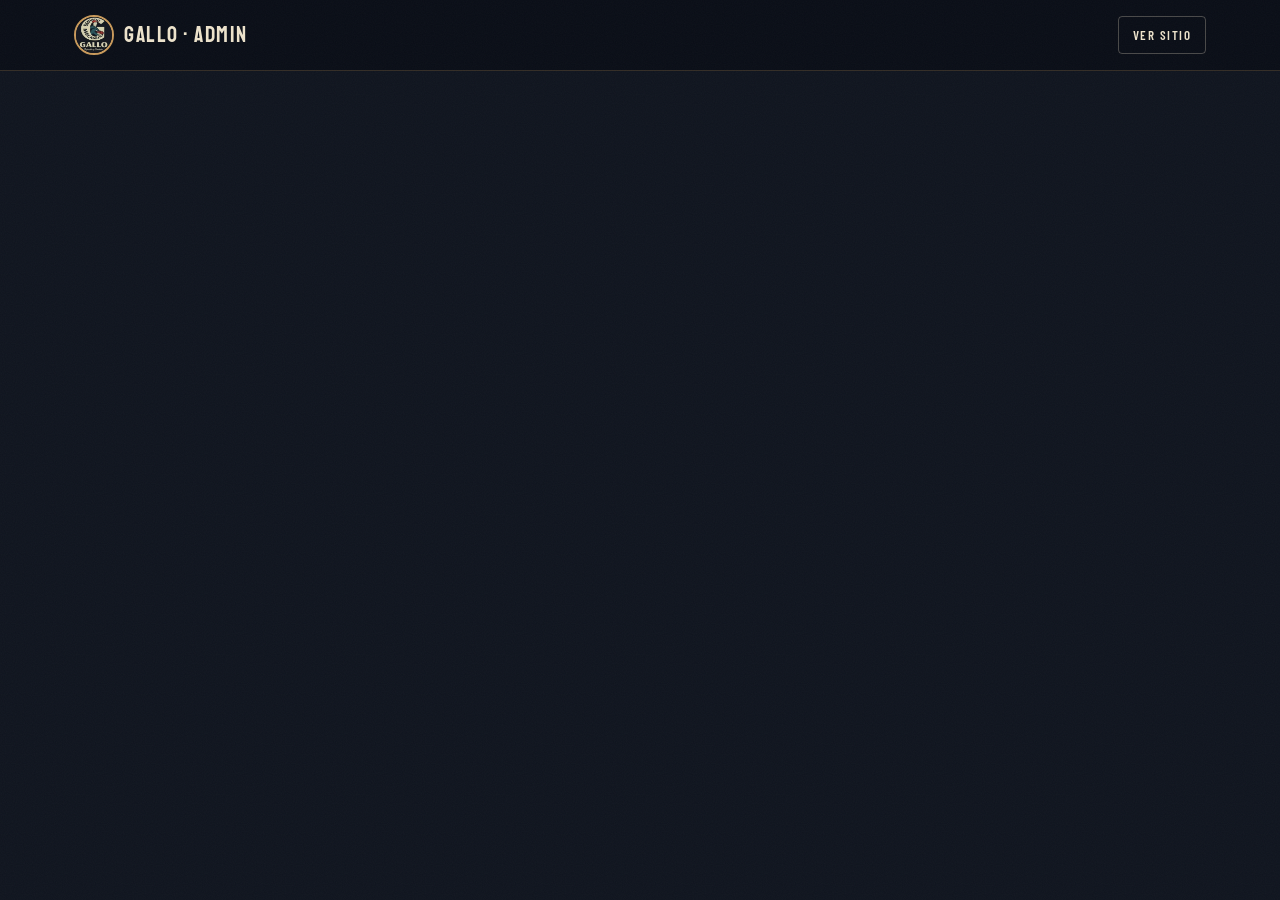
==== admin.html @ 58a60e8d "Sitio Gallo Servicio Mecánico: web institucional + catálogo + panel admin (Supabase) Co-Authored-By:" ====
<!DOCTYPE html>
<html lang="es">
<head>
<meta charset="utf-8">
<meta name="viewport" content="width=device-width, initial-scale=1">
<title>Administración | Gallo Servicio Mecánico</title>
<meta name="robots" content="noindex, nofollow">
<link rel="icon" href="assets/logo.jpg">
<link rel="preconnect" href="https://fonts.googleapis.com">
<link rel="preconnect" href="https://fonts.gstatic.com" crossorigin>
<link href="https://fonts.googleapis.com/css2?family=Staatliches&family=Barlow:wght@400;500;600;700&family=Barlow+Condensed:wght@500;600;700&display=swap" rel="stylesheet">
<link rel="stylesheet" href="css/styles.css">
<style>
  .admin-top{position:sticky;top:0;z-index:50;background:rgba(11,15,23,.96);backdrop-filter:blur(10px);border-bottom:1px solid var(--line)}
  .admin-top .wrap{display:flex;align-items:center;justify-content:space-between;height:70px;gap:16px}
  .admin-top .brand b{font-family:'Staatliches';font-size:22px;letter-spacing:1.5px}
  .btn.sm{padding:8px 14px;font-size:13px}
  .muted{color:var(--cream-mute)}

  /* Login */
  #login-view{min-height:calc(100vh - 70px);display:flex;align-items:center;justify-content:center;padding:40px 24px}
  .login-card{width:100%;max-width:400px;background:var(--navy-700);border:1px solid var(--line);border-radius:var(--radius);padding:40px 34px;box-shadow:var(--shadow-lg)}
  .login-card img{height:64px;width:64px;border-radius:50%;border:2px solid var(--gold);margin:0 auto 18px;display:block}
  .login-card h1{font-size:32px;text-align:center;margin-bottom:6px}
  .login-card p.sub{text-align:center;color:var(--cream-mute);margin-bottom:26px;font-size:14px}

  label{display:block;font-family:'Barlow Condensed';text-transform:uppercase;letter-spacing:1.5px;font-size:13px;color:var(--gold-bright);font-weight:600;margin:14px 0 6px}
  input[type=text],input[type=email],input[type=password],input[type=number],textarea{
    width:100%;padding:12px 14px;background:var(--navy-900);border:1px solid var(--line);
    border-radius:var(--radius);color:var(--cream);font-family:'Barlow';font-size:15px;outline:none;transition:border-color .18s;
  }
  input:focus,textarea:focus{border-color:var(--gold)}
  textarea{resize:vertical;min-height:90px}
  .msg{color:#ff8f7d;font-size:14px;margin-top:12px;min-height:18px}

  /* Dashboard */
  #dash-view{display:none;padding:40px 0 80px}
  .dash-head{display:flex;align-items:center;justify-content:space-between;gap:16px;margin-bottom:30px;flex-wrap:wrap}
  .dash-head h1{font-size:40px}

  .prow{display:grid;grid-template-columns:70px 1fr auto;gap:18px;align-items:center;background:var(--navy-700);border:1px solid var(--line);border-radius:var(--radius);padding:16px;margin-bottom:12px}
  .prow img{width:70px;height:70px;object-fit:cover;border-radius:var(--radius);background:var(--navy-900)}
  .prow-info b{font-family:'Staatliches';font-size:22px;letter-spacing:.5px;display:block}
  .prow-info span{color:var(--gold-bright);font-family:'Barlow Condensed';letter-spacing:1px;font-size:14px}
  .prow-info p{color:var(--cream-mute);font-size:14px;margin-top:4px;display:-webkit-box;-webkit-line-clamp:1;-webkit-box-orient:vertical;overflow:hidden}
  .prow-actions{display:flex;gap:8px}
  @media(max-width:620px){.prow{grid-template-columns:56px 1fr}.prow-actions{grid-column:1/-1}.prow img{width:56px;height:56px}}

  /* Modal */
  #modal{position:fixed;inset:0;z-index:120;background:rgba(6,9,14,.8);display:none;align-items:flex-start;justify-content:center;padding:40px 16px;overflow:auto}
  #modal.open{display:flex}
  .modal-card{width:100%;max-width:560px;background:var(--navy-800);border:1px solid var(--line);border-radius:var(--radius);box-shadow:var(--shadow-lg)}
  .modal-hd{display:flex;align-items:center;justify-content:space-between;padding:22px 26px;border-bottom:1px solid var(--line)}
  .modal-hd h2{font-size:28px}
  .modal-hd button{background:none;border:0;color:var(--cream-mute);font-size:24px;cursor:pointer;line-height:1}
  .modal-bd{padding:26px}
  .row2{display:grid;grid-template-columns:1fr 1fr;gap:16px}
  @media(max-width:480px){.row2{grid-template-columns:1fr}}

  /* Dropzone imágenes */
  .imgs-head{display:flex;justify-content:space-between;align-items:center}
  #thumbs{display:flex;gap:10px;flex-wrap:wrap;margin:10px 0}
  .thumb{position:relative;width:84px;height:84px;border-radius:var(--radius);overflow:hidden;border:1px solid var(--line)}
  .thumb img{width:100%;height:100%;object-fit:cover}
  .thumb button{position:absolute;top:2px;right:2px;width:22px;height:22px;border-radius:50%;border:0;background:rgba(193,53,43,.95);color:#fff;cursor:pointer;font-size:12px;line-height:1}
  #dropzone{display:flex;align-items:center;justify-content:center;gap:8px;padding:22px;border:1.5px dashed var(--line);border-radius:var(--radius);cursor:pointer;color:var(--cream-mute);transition:.18s}
  #dropzone:hover{border-color:var(--gold);color:var(--gold-bright)}
  .save-row{display:flex;align-items:center;gap:16px;margin-top:22px}

  #not-configured{display:none;max-width:640px;margin:60px auto;padding:0 24px;text-align:center}
  #not-configured .card{background:var(--navy-700);border:1px solid var(--line);border-radius:var(--radius);padding:40px 34px}
  #not-configured code{background:var(--navy-900);padding:2px 6px;border-radius:3px;color:var(--gold-bright);font-size:13px}
  #not-configured a{color:var(--gold-bright)}
</style>
</head>
<body>

<header class="admin-top">
  <div class="wrap">
    <a href="index.html" class="brand" style="display:flex;align-items:center;gap:10px;text-decoration:none">
      <img src="assets/logo.jpg" alt="" style="height:40px;width:40px;border-radius:50%;border:2px solid var(--gold)">
      <b class="display">GALLO · Admin</b>
    </a>
    <div style="display:flex;align-items:center;gap:14px">
      <span class="muted" id="user-email" style="font-size:14px"></span>
      <a class="btn btn-ghost sm" href="index.html">Ver sitio</a>
      <button class="btn btn-red sm" id="logout-btn" style="display:none">Salir</button>
    </div>
  </div>
</header>

<!-- Supabase sin configurar -->
<div id="not-configured">
  <div class="card">
    <h1 style="font-size:34px;margin-bottom:14px">Falta configurar Supabase</h1>
    <p class="muted" style="margin-bottom:16px">Para activar el panel de administración, completá tus credenciales en <code>js/supabase.js</code> y ejecutá el <code>supabase-setup.sql</code>.</p>
    <p class="muted">Seguí los pasos del <a href="https://supabase.com" target="_blank" rel="noopener">README</a>. Es gratis y toma unos minutos.</p>
  </div>
</div>

<!-- Login -->
<div id="login-view" style="display:none">
  <form class="login-card" id="login-form">
    <img src="assets/logo.jpg" alt="Gallo">
    <h1>Administración</h1>
    <p class="sub">Ingresá para gestionar los productos</p>
    <label for="email">Email</label>
    <input id="email" type="email" autocomplete="username" required>
    <label for="password">Contraseña</label>
    <input id="password" type="password" autocomplete="current-password" required>
    <button class="btn btn-red" id="login-btn" style="width:100%;justify-content:center;margin-top:22px" type="submit">Ingresar</button>
    <div class="msg" id="login-msg"></div>
  </form>
</div>

<!-- Dashboard -->
<main id="dash-view">
  <div class="wrap">
    <div class="dash-head">
      <div>
        <span class="eyebrow">Panel</span>
        <h1>Productos</h1>
      </div>
      <button class="btn btn-gold" id="new-btn">+ Nuevo producto</button>
    </div>
    <div id="prod-list"></div>
  </div>
</main>

<!-- Modal formulario -->
<div id="modal">
  <div class="modal-card">
    <div class="modal-hd">
      <h2 id="form-title">Nuevo producto</h2>
      <button id="modal-close" aria-label="Cerrar">✕</button>
    </div>
    <form class="modal-bd" id="prod-form">
      <label for="f-nombre">Nombre *</label>
      <input id="f-nombre" type="text" required maxlength="120">

      <label for="f-desc">Descripción</label>
      <textarea id="f-desc" maxlength="600"></textarea>

      <div class="row2">
        <div>
          <label for="f-precio">Precio (ARS)</label>
          <input id="f-precio" type="number" min="0" step="1" placeholder="Dejar vacío = Consultar">
        </div>
        <div>
          <label>&nbsp;</label>
          <p class="muted" style="font-size:13px;padding-top:12px">Si lo dejás vacío se muestra “Consultar”.</p>
        </div>
      </div>

      <div class="imgs-head" style="margin-top:16px">
        <label style="margin:0">Imágenes (hasta 3)</label>
        <span class="muted" id="img-count" style="font-size:13px">0/3</span>
      </div>
      <div id="thumbs"></div>
      <div id="dropzone">
        <svg viewBox="0 0 24 24" width="20" height="20" fill="none" stroke="currentColor" stroke-width="1.8"><path d="M12 5v14M5 12h14"/></svg>
        <span>Agregar imagen</span>
      </div>
      <input id="f-files" type="file" accept="image/*" multiple hidden>

      <div class="save-row">
        <button class="btn btn-red" id="save-btn" type="submit">Guardar producto</button>
        <div class="msg" id="form-msg" style="margin:0"></div>
      </div>
    </form>
  </div>
</div>

<script type="module" src="js/admin.js"></script>
</body>
</html>
---- css/styles.css ----
/* ======================================================================
   GALLO · Servicio Mecánico — Sistema de diseño
   Estética: vintage garage / automotor retro
   Navy profundo · crema · rojo insignia · dorado ala
   ====================================================================== */

/* ---------- Tokens ---------- */
:root{
  --navy-900:#0B0F17;
  --navy-800:#10151F;
  --navy-700:#151C29;
  --navy-600:#1B2434;
  --navy-500:#232E42;
  --line:rgba(201,154,91,.22);      /* hairline dorada */
  --line-soft:rgba(237,227,204,.10);

  --cream:#EDE3CC;
  --cream-dim:#C6C1B2;
  --cream-mute:rgba(237,227,204,.55);

  --red:#C1352B;
  --red-bright:#D8422F;
  --red-deep:#9E2A22;

  --gold:#C99A5B;
  --gold-bright:#DDB176;

  --wa:#25D366;
  --wa-dark:#1DAE55;

  --shadow-lg:0 24px 60px -20px rgba(0,0,0,.7);
  --shadow-md:0 12px 30px -12px rgba(0,0,0,.6);

  --maxw:1180px;
  --radius:4px;
}

/* ---------- Reset ---------- */
*,*::before,*::after{box-sizing:border-box;margin:0;padding:0}
html{scroll-behavior:smooth;-webkit-text-size-adjust:100%}
body{
  font-family:'Barlow',system-ui,sans-serif;
  color:var(--cream);
  background:var(--navy-800);
  line-height:1.6;
  overflow-x:hidden;
  -webkit-font-smoothing:antialiased;
}
img{max-width:100%;display:block}
a{color:inherit}

/* Grano/textura sutil global */
body::before{
  content:"";
  position:fixed;inset:0;z-index:9999;pointer-events:none;opacity:.035;
  background-image:url("data:image/svg+xml,%3Csvg xmlns='http://www.w3.org/2000/svg' width='140' height='140'%3E%3Cfilter id='n'%3E%3CfeTurbulence type='fractalNoise' baseFrequency='0.9' numOctaves='2'/%3E%3C/filter%3E%3Crect width='100%25' height='100%25' filter='url(%23n)'/%3E%3C/svg%3E");
}

/* ---------- Tipografía ---------- */
.display{font-family:'Staatliches',sans-serif;font-weight:400;letter-spacing:.5px;line-height:.95;text-transform:uppercase}
.script{font-family:'Kaushan Script',cursive;font-weight:400}
.cond{font-family:'Barlow Condensed',sans-serif}

h1,h2,h3{font-family:'Staatliches',sans-serif;font-weight:400;line-height:.98;text-transform:uppercase;letter-spacing:.4px;color:var(--cream)}

.eyebrow{
  font-family:'Barlow Condensed',sans-serif;
  text-transform:uppercase;letter-spacing:3.5px;font-weight:600;
  font-size:14px;color:var(--gold-bright);
  display:inline-flex;align-items:center;gap:10px;
}
.eyebrow::before{content:"";width:26px;height:2px;background:var(--red);display:inline-block}

/* ---------- Layout ---------- */
.wrap{max-width:var(--maxw);margin:0 auto;padding:0 24px;width:100%}
section{position:relative}
.section-pad{padding:96px 0}
.center{text-align:center}

/* ---------- Botones ---------- */
.btn{
  display:inline-flex;align-items:center;gap:9px;
  font-family:'Barlow Condensed',sans-serif;
  text-transform:uppercase;letter-spacing:1.5px;font-weight:600;font-size:16px;
  padding:13px 26px;border-radius:var(--radius);text-decoration:none;
  border:1.5px solid transparent;cursor:pointer;transition:.18s ease;
  white-space:nowrap;
}
.btn-red{background:var(--red);color:#fff}
.btn-red:hover{background:var(--red-bright);transform:translateY(-1px)}
.btn-wa{background:var(--wa);color:#08240f}
.btn-wa:hover{background:var(--wa-dark);color:#fff;transform:translateY(-1px)}
.btn-ghost{background:transparent;color:var(--cream);border-color:rgba(237,227,204,.28)}
.btn-ghost:hover{border-color:var(--gold);color:var(--gold-bright)}
.btn-gold{background:var(--gold);color:var(--navy-900)}
.btn-gold:hover{background:var(--gold-bright)}
.btn svg{width:18px;height:18px;flex-shrink:0}

/* ---------- Nav ---------- */
.nav{
  position:fixed;top:0;left:0;right:0;z-index:100;
  transition:background .3s,box-shadow .3s,border-color .3s;
  background:linear-gradient(180deg,rgba(11,15,23,.85),rgba(11,15,23,0));
  border-bottom:1px solid transparent;
}
.nav.scrolled{
  background:rgba(11,15,23,.96);
  backdrop-filter:blur(10px);
  border-bottom:1px solid var(--line);
  box-shadow:0 8px 30px -18px #000;
}
.nav-inner{display:flex;align-items:center;justify-content:space-between;gap:20px;height:74px}
.brand{display:flex;align-items:center;gap:12px;text-decoration:none;flex-shrink:0}
.brand img{height:46px;width:46px;object-fit:cover;border-radius:50%;border:2px solid var(--gold);box-shadow:0 0 0 2px var(--navy-900)}
.brand-txt{display:flex;flex-direction:column;line-height:1}
.brand-txt b{font-family:'Staatliches',sans-serif;font-size:22px;letter-spacing:1.5px;color:var(--cream)}
.brand-txt span{font-family:'Barlow Condensed',sans-serif;font-size:10.5px;letter-spacing:2.5px;text-transform:uppercase;color:var(--gold-bright);font-weight:600}
.nav-links{display:flex;align-items:center;gap:30px}
.nav-links a{
  text-decoration:none;color:var(--cream-dim);
  font-family:'Barlow Condensed',sans-serif;text-transform:uppercase;
  letter-spacing:1.5px;font-weight:600;font-size:16px;transition:color .18s;position:relative;
}
.nav-links a::after{content:"";position:absolute;left:0;bottom:-6px;height:2px;width:0;background:var(--red);transition:width .22s}
.nav-links a:hover{color:var(--cream)}
.nav-links a:hover::after,.nav-links a.active::after{width:100%}
.nav-links a.active{color:var(--cream)}
.nav-cta{display:flex;align-items:center;gap:12px;flex-shrink:0}
.nav-toggle{display:none;background:none;border:0;cursor:pointer;padding:6px}
.nav-toggle span{display:block;width:26px;height:2px;background:var(--cream);margin:5px 0;transition:.25s}

@media(max-width:900px){
  .nav-links{
    position:fixed;inset:74px 0 auto 0;flex-direction:column;gap:0;
    background:rgba(11,15,23,.98);backdrop-filter:blur(10px);
    border-bottom:1px solid var(--line);
    max-height:0;overflow:hidden;transition:max-height .3s ease;
  }
  .nav-links.open{max-height:340px}
  .nav-links a{padding:16px 24px;width:100%;border-bottom:1px solid var(--line-soft);font-size:19px}
  .nav-toggle{display:block}
  .nav-cta .btn{display:none}
}

/* ---------- Winged badge (SVG usa currentColor) ---------- */
.badge-wing{color:var(--gold)}

/* ---------- Hero ---------- */
.hero{
  min-height:100vh;display:flex;align-items:center;position:relative;overflow:hidden;
  background:radial-gradient(120% 90% at 70% 10%,#1b2436 0%,var(--navy-800) 45%,var(--navy-900) 100%);
}
.hero-grid-lines{
  position:absolute;inset:0;pointer-events:none;opacity:.5;
  background-image:linear-gradient(var(--line-soft) 1px,transparent 1px),linear-gradient(90deg,var(--line-soft) 1px,transparent 1px);
  background-size:64px 64px;
  mask-image:radial-gradient(70% 60% at 30% 40%,#000,transparent 80%);
}
.hero-accent{position:absolute;left:0;top:0;bottom:0;width:4px;background:linear-gradient(180deg,transparent,var(--red) 15%,var(--gold) 85%,transparent)}
.hero-content{position:relative;z-index:3;padding:120px 0 70px}
.hero h1{font-size:clamp(52px,9vw,120px);color:var(--cream);text-shadow:0 3px 0 rgba(0,0,0,.25)}
.hero h1 .accent{color:var(--red-bright)}
.hero .lead{max-width:540px;color:var(--cream-mute);font-size:clamp(17px,2vw,20px);margin:22px 0 34px;line-height:1.55}
.hero-cta{display:flex;gap:14px;flex-wrap:wrap}
.hero-badge-deco{
  position:absolute;right:-40px;top:50%;transform:translateY(-50%);
  width:min(46vw,560px);opacity:.13;z-index:1;color:var(--gold);pointer-events:none;
}
@media(max-width:760px){.hero-badge-deco{display:none}}

/* ---------- Stat strip ---------- */
.stats{background:var(--navy-900);border-top:1px solid var(--line);border-bottom:1px solid var(--line)}
.stats-grid{display:grid;grid-template-columns:repeat(4,1fr)}
.stat{padding:36px 20px;text-align:center;border-right:1px solid var(--line-soft)}
.stat:last-child{border-right:0}
.stat b{display:block;font-family:'Staatliches',sans-serif;font-size:46px;color:var(--gold-bright);line-height:1}
.stat span{font-family:'Barlow Condensed',sans-serif;text-transform:uppercase;letter-spacing:2px;font-size:14px;color:var(--cream-dim);font-weight:600}
@media(max-width:720px){.stats-grid{grid-template-columns:repeat(2,1fr)}.stat:nth-child(2){border-right:0}.stat{border-bottom:1px solid var(--line-soft)}}

/* ---------- Section heading ---------- */
.sec-head{max-width:720px;margin-bottom:56px}
.sec-head.center{margin-left:auto;margin-right:auto}
.sec-head h2{font-size:clamp(38px,5.5vw,64px);margin:16px 0 14px}
.sec-head p{color:var(--cream-mute);font-size:18px}

/* ---------- Cards de servicio ---------- */
.svc-grid{display:grid;grid-template-columns:repeat(3,1fr);gap:20px}
@media(max-width:900px){.svc-grid{grid-template-columns:repeat(2,1fr)}}
@media(max-width:560px){.svc-grid{grid-template-columns:1fr}}
.svc{
  background:linear-gradient(180deg,var(--navy-700),var(--navy-800));
  border:1px solid var(--line);border-radius:var(--radius);padding:30px 26px;
  transition:.2s;position:relative;overflow:hidden;
}
.svc::before{content:"";position:absolute;left:0;top:0;height:3px;width:0;background:var(--red);transition:width .3s}
.svc:hover{transform:translateY(-4px);border-color:var(--gold);box-shadow:var(--shadow-md)}
.svc:hover::before{width:100%}
.svc-ico{width:52px;height:52px;display:grid;place-items:center;border:1.5px solid var(--gold);border-radius:50%;color:var(--gold-bright);margin-bottom:18px}
.svc-ico svg{width:26px;height:26px}
.svc h3{font-size:26px;margin-bottom:8px}
.svc p{color:var(--cream-mute);font-size:15.5px}

/* ---------- Lista de servicios (chips) ---------- */
.svc-chips{display:flex;flex-wrap:wrap;gap:12px;justify-content:center}
.chip{
  font-family:'Barlow Condensed',sans-serif;text-transform:uppercase;letter-spacing:1.2px;
  font-weight:600;font-size:16px;color:var(--cream);
  background:var(--navy-700);border:1px solid var(--line);border-radius:100px;
  padding:9px 20px;transition:.18s;
}
.chip:hover{background:var(--red);border-color:var(--red);color:#fff}

/* ---------- Split (nosotros) ---------- */
.split{display:grid;grid-template-columns:1.05fr .95fr;gap:56px;align-items:center}
@media(max-width:860px){.split{grid-template-columns:1fr;gap:32px}}
.split-media{position:relative}
.split-media img{border-radius:var(--radius);border:1px solid var(--line);box-shadow:var(--shadow-lg)}
.split-media .frame{position:absolute;inset:-14px -14px auto auto;width:70%;height:70%;border:2px solid var(--gold);border-radius:var(--radius);z-index:-1}
.split h2{font-size:clamp(34px,5vw,56px);margin-bottom:18px}
.split p{color:var(--cream-mute);margin-bottom:16px;font-size:17px}
.split ul{list-style:none;display:grid;gap:12px;margin:22px 0}
.split li{display:flex;gap:12px;align-items:flex-start;color:var(--cream-dim)}
.split li svg{width:22px;height:22px;color:var(--gold-bright);flex-shrink:0;margin-top:2px}

/* ---------- Franja CTA ---------- */
.cta-strip{background:linear-gradient(120deg,var(--red-deep),var(--red));position:relative;overflow:hidden}
.cta-strip::after{content:"";position:absolute;inset:0;background-image:linear-gradient(90deg,rgba(0,0,0,.15) 1px,transparent 1px);background-size:36px 100%;opacity:.4}
.cta-strip .wrap{display:flex;align-items:center;justify-content:space-between;gap:28px;padding:52px 24px;flex-wrap:wrap;position:relative;z-index:1}
.cta-strip h2{color:#fff;font-size:clamp(30px,4.5vw,48px)}
.cta-strip p{color:rgba(255,255,255,.85);margin-top:6px}

/* ---------- Franja medios de pago ---------- */
.pay{background:var(--navy-900);border-top:1px solid var(--line)}
.pay .wrap{display:flex;align-items:center;justify-content:center;gap:40px;padding:40px 24px;flex-wrap:wrap;text-align:center}
.pay .script{color:var(--gold-bright);font-size:32px}

/* ---------- Footer ---------- */
.footer{background:var(--navy-900);border-top:1px solid var(--line);padding:64px 0 28px}
.footer-grid{display:grid;grid-template-columns:1.4fr 1fr 1fr;gap:40px}
@media(max-width:760px){.footer-grid{grid-template-columns:1fr;gap:32px}}
.footer h4{font-family:'Barlow Condensed',sans-serif;text-transform:uppercase;letter-spacing:2px;font-size:15px;color:var(--gold-bright);margin-bottom:16px;font-weight:600}
.footer a{color:var(--cream-dim);text-decoration:none;transition:color .18s;display:block;margin-bottom:9px}
.footer a:hover{color:var(--cream)}
.footer p{color:var(--cream-mute);margin-bottom:9px}
.footer-brand img{height:56px;width:56px;border-radius:50%;border:2px solid var(--gold);margin-bottom:14px}
.footer-bottom{border-top:1px solid var(--line-soft);margin-top:44px;padding-top:22px;text-align:center;color:var(--cream-mute);font-size:14px}
.footer-bottom a{display:inline;color:var(--gold-bright)}

/* ---------- WhatsApp flotante ---------- */
.wa-float{
  position:fixed;right:22px;bottom:22px;z-index:200;
  width:58px;height:58px;border-radius:50%;background:var(--wa);
  display:grid;place-items:center;box-shadow:0 8px 24px rgba(37,211,102,.45);
  animation:waPulse 2.4s infinite;
}
.wa-float svg{width:30px;height:30px;color:#fff}
@keyframes waPulse{
  0%{box-shadow:0 8px 24px rgba(37,211,102,.5),0 0 0 0 rgba(37,211,102,.5)}
  70%{box-shadow:0 8px 24px rgba(37,211,102,.4),0 0 0 16px rgba(37,211,102,0)}
  100%{box-shadow:0 8px 24px rgba(37,211,102,.5),0 0 0 0 rgba(37,211,102,0)}
}

/* ---------- Mini hero (páginas internas) ---------- */
.mini-hero{
  padding:150px 0 70px;position:relative;overflow:hidden;
  background:radial-gradient(100% 120% at 80% 0%,#1b2436,var(--navy-900));
  border-bottom:1px solid var(--line);
}
.mini-hero h1{font-size:clamp(44px,7vw,86px);color:var(--cream)}
.mini-hero .crumb{font-family:'Barlow Condensed',sans-serif;text-transform:uppercase;letter-spacing:2px;color:var(--cream-mute);font-size:14px;margin-top:14px}
.mini-hero .crumb a{color:var(--gold-bright);text-decoration:none}

/* ---------- Reveal on scroll ---------- */
.reveal{opacity:0;transform:translateY(24px);transition:opacity .7s ease,transform .7s ease}
.reveal.in{opacity:1;transform:none}

/* ---------- Utilidades ---------- */
.bg-800{background:var(--navy-800)}
.bg-900{background:var(--navy-900)}
.bg-700{background:var(--navy-700)}
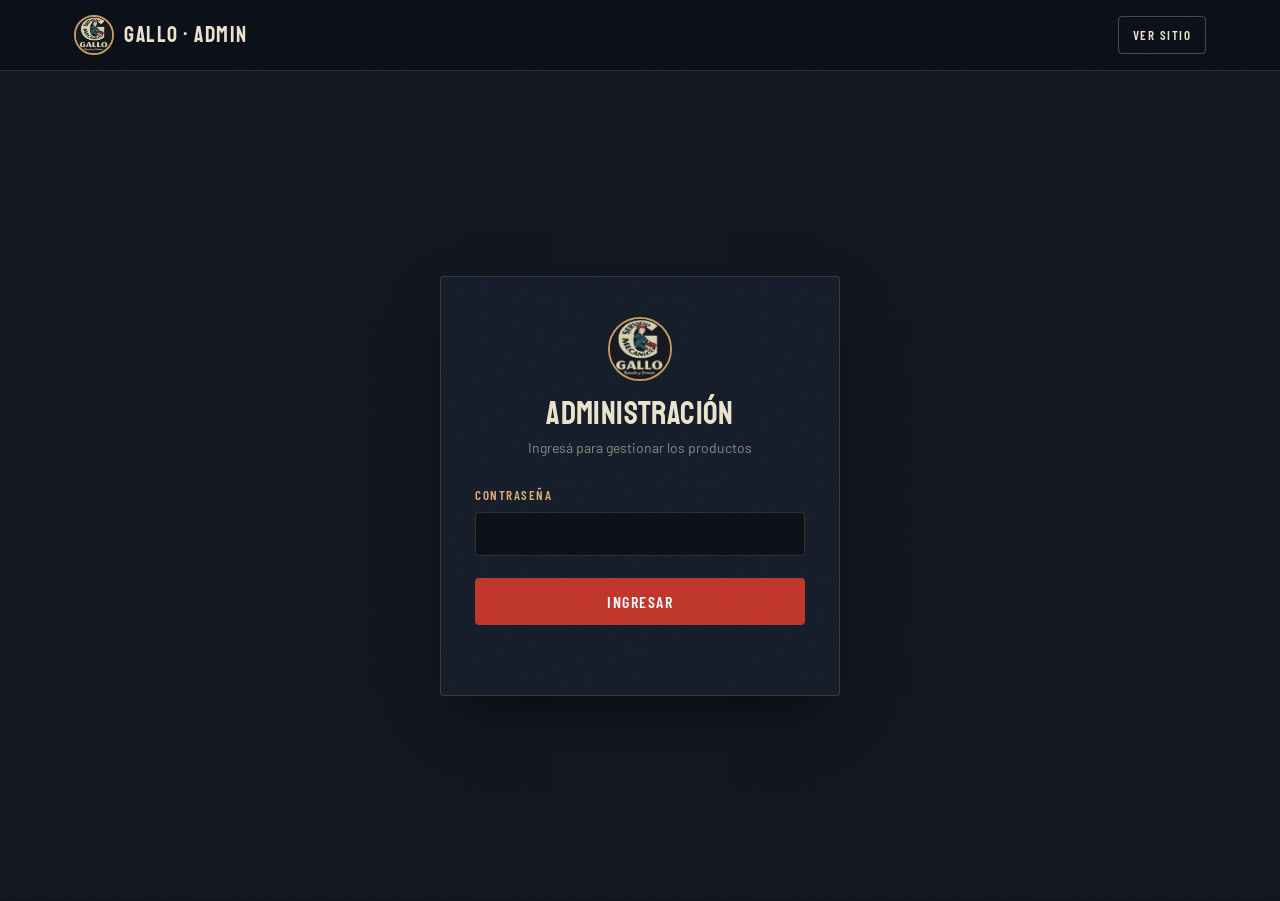
==== commit ade5973e: "Reemplaza Supabase por catálogo en el repo con backend portable El plan free de Supabase pausa el pr" ====
--- a/admin.html
+++ b/admin.html
@@ -67,10 +67,11 @@
   #dropzone:hover{border-color:var(--gold);color:var(--gold-bright)}
   .save-row{display:flex;align-items:center;gap:16px;margin-top:22px}
 
-  #not-configured{display:none;max-width:640px;margin:60px auto;padding:0 24px;text-align:center}
-  #not-configured .card{background:var(--navy-700);border:1px solid var(--line);border-radius:var(--radius);padding:40px 34px}
-  #not-configured code{background:var(--navy-900);padding:2px 6px;border-radius:3px;color:var(--gold-bright);font-size:13px}
-  #not-configured a{color:var(--gold-bright)}
+  /* Barra de estado del guardado */
+  #estado{display:none;border-radius:var(--radius);padding:13px 18px;margin-bottom:18px;font-size:14.5px;border:1px solid var(--line)}
+  #estado[data-tono="info"]{background:rgba(201,154,91,.12);color:var(--gold-bright)}
+  #estado[data-tono="ok"]{background:rgba(94,164,110,.14);color:#8fd6a4;border-color:rgba(94,164,110,.4)}
+  #estado[data-tono="error"]{background:rgba(193,53,43,.14);color:#ff8f7d;border-color:rgba(193,53,43,.45)}
 </style>
 </head>
 <body>
@@ -89,23 +90,12 @@
   </div>
 </header>
 
-<!-- Supabase sin configurar -->
-<div id="not-configured">
-  <div class="card">
-    <h1 style="font-size:34px;margin-bottom:14px">Falta configurar Supabase</h1>
-    <p class="muted" style="margin-bottom:16px">Para activar el panel de administración, completá tus credenciales en <code>js/supabase.js</code> y ejecutá el <code>supabase-setup.sql</code>.</p>
-    <p class="muted">Seguí los pasos del <a href="https://supabase.com" target="_blank" rel="noopener">README</a>. Es gratis y toma unos minutos.</p>
-  </div>
-</div>
-
 <!-- Login -->
-<div id="login-view" style="display:none">
+<div id="login-view">
   <form class="login-card" id="login-form">
     <img src="assets/logo.jpg" alt="Gallo">
     <h1>Administración</h1>
     <p class="sub">Ingresá para gestionar los productos</p>
-    <label for="email">Email</label>
-    <input id="email" type="email" autocomplete="username" required>
     <label for="password">Contraseña</label>
     <input id="password" type="password" autocomplete="current-password" required>
     <button class="btn btn-red" id="login-btn" style="width:100%;justify-content:center;margin-top:22px" type="submit">Ingresar</button>
@@ -123,6 +113,7 @@
       </div>
       <button class="btn btn-gold" id="new-btn">+ Nuevo producto</button>
     </div>
+    <div id="estado"></div>
     <div id="prod-list"></div>
   </div>
 </main>
--- a/css/styles.css
+++ b/css/styles.css
@@ -129,6 +129,8 @@
 .nav-toggle{display:none;background:none;border:0;cursor:pointer;padding:6px}
 .nav-toggle span{display:block;width:26px;height:2px;background:var(--cream);margin:5px 0;transition:.25s}
 
+@media(max-width:1080px){.nav-links{gap:20px}}
+
 @media(max-width:900px){
   .nav-links{
     position:fixed;inset:74px 0 auto 0;flex-direction:column;gap:0;
@@ -136,7 +138,7 @@
     border-bottom:1px solid var(--line);
     max-height:0;overflow:hidden;transition:max-height .3s ease;
   }
-  .nav-links.open{max-height:340px}
+  .nav-links.open{max-height:440px}
   .nav-links a{padding:16px 24px;width:100%;border-bottom:1px solid var(--line-soft);font-size:19px}
   .nav-toggle{display:block}
   .nav-cta .btn{display:none}
